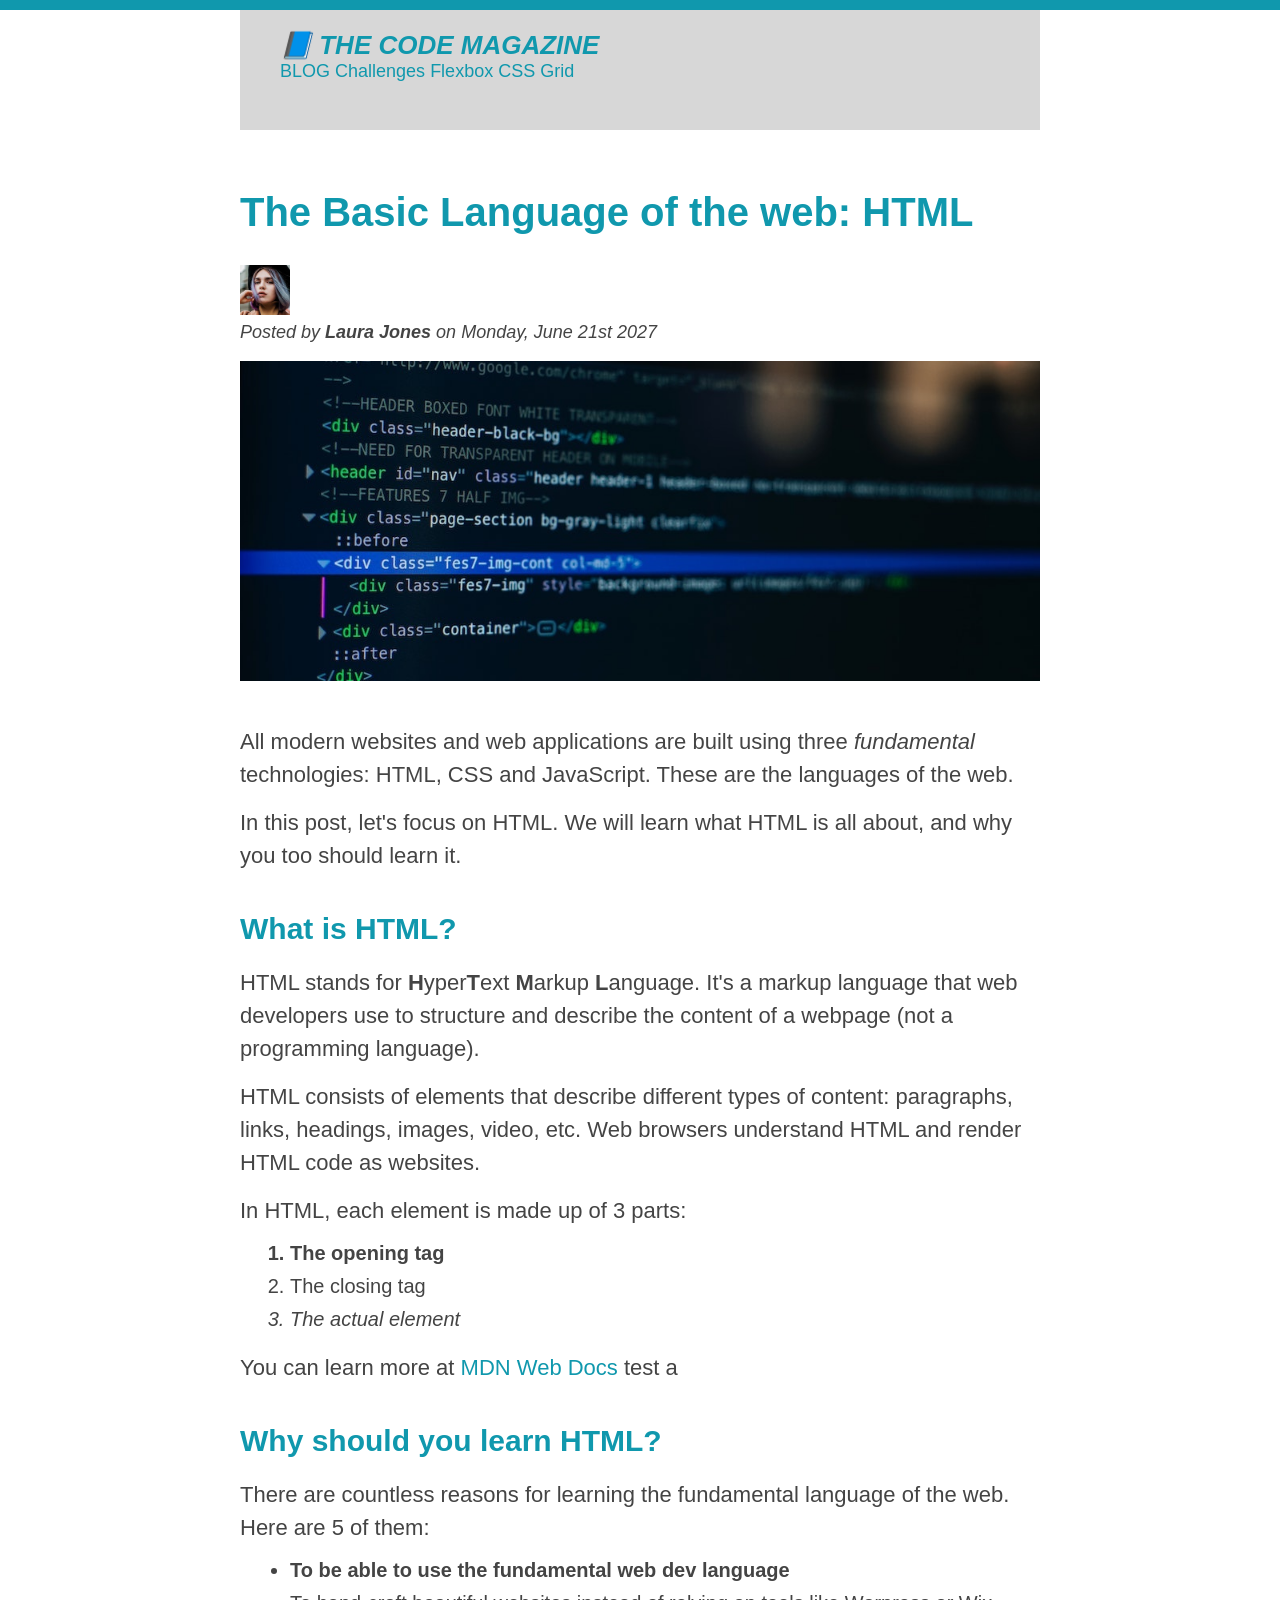
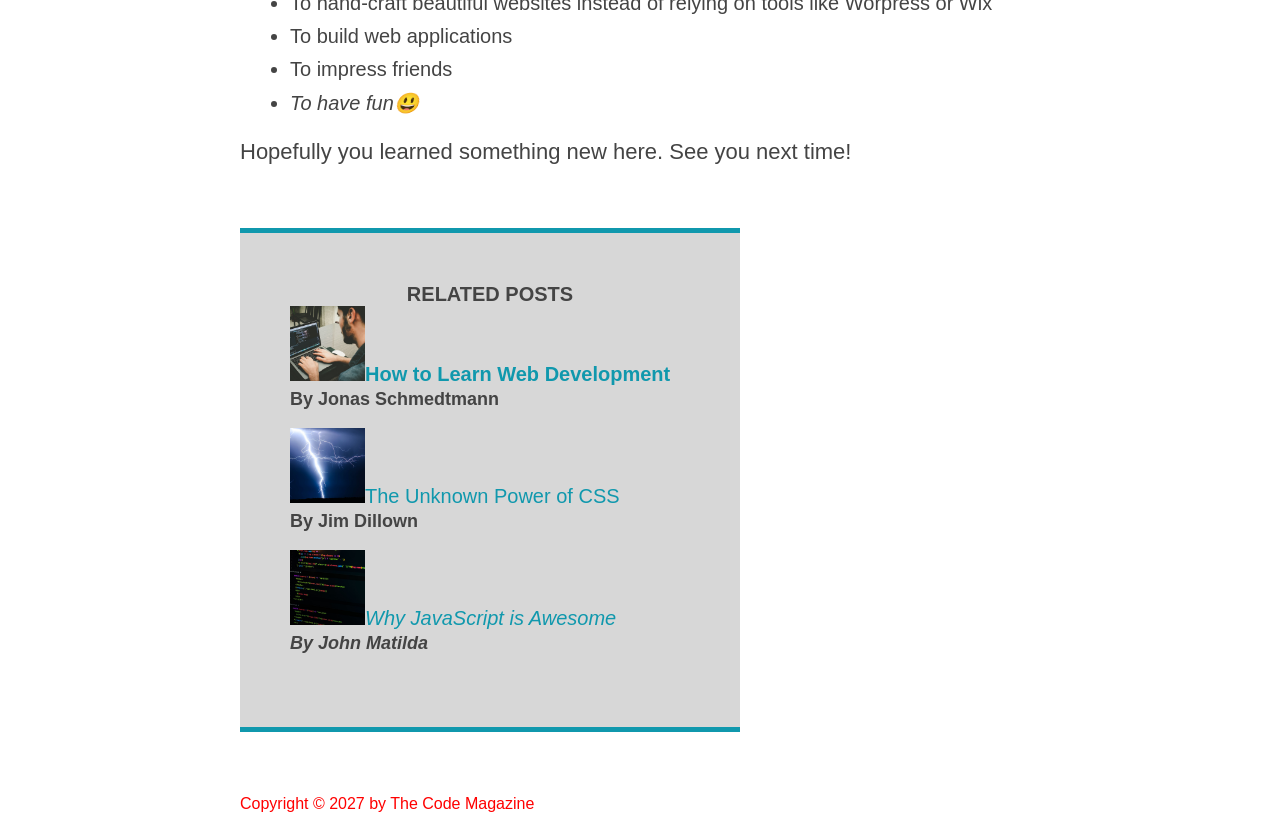
==== Udemy/02-HTML-Fundamentals/index.html @ ce6bc518 "add container class with width and margin for improved layout" ====
<!doctype html>
<html lang="en">
  <head>
    <meta charset="UTF-8" />
    <meta name="viewport" content="width=device-width, initial-scale=1.0" />
    <link href="style.css" rel="stylesheet" />
    <title>The Basic Language of the web: HTML</title>
  </head>
  <body>
    <div class="container">
      <header class="main-header">
        <h1>📘 The Code Magazine</h1>

        <nav>
          <a href="blog.html">BLOG</a>
          <a href="#">Challenges</a>
          <a href="#">Flexbox</a>
          <a href="#">CSS Grid</a>
        </nav>
      </header>

      <article>
        <header class="post-header">
          <h2>The Basic Language of the web: HTML</h2>
          <img
            src="img/laura-jones.jpg"
            alt="Headshot of Laura Jones"
            width="50"
            height="50"
          />
          <p id="author">
            Posted by <strong>Laura Jones</strong> on Monday, June 21st 2027
          </p>
          <img
            src="img/post-img.jpg"
            alt="HTML code on screen"
            width="500"
            height="200"
            class="post-img"
          />
        </header>
        <p>
          All modern websites and web applications are built using three
          <em>fundamental</em>
          technologies: HTML, CSS and JavaScript. These are the languages of the
          web.
        </p>
        <p>
          In this post, let's focus on HTML. We will learn what HTML is all
          about, and why you too should learn it.
        </p>
        <h3>What is HTML?</h3>
        <p>
          HTML stands for <strong>H</strong>yper<strong>T</strong>ext
          <strong>M</strong>arkup <strong>L</strong>anguage. It's a markup
          language that web developers use to structure and describe the content
          of a webpage (not a programming language).
        </p>
        <p>
          HTML consists of elements that describe different types of content:
          paragraphs, links, headings, images, video, etc. Web browsers
          understand HTML and render HTML code as websites.
        </p>
        <p>In HTML, each element is made up of 3 parts:</p>
        <ol>
          <li class="first-li">The opening tag</li>
          <li>The closing tag</li>
          <li>The actual element</li>
        </ol>
        <p>
          You can learn more at
          <a href="https://developer.mozilla.org/en-US/" target="_blank"
            >MDN Web Docs</a
          >
          <a>test a</a>
        </p>
        <h3>Why should you learn HTML?</h3>
        <p>
          There are countless reasons for learning the fundamental language of
          the web. Here are 5 of them:
        </p>
        <ul>
          <li class="first-li">
            To be able to use the fundamental web dev language
          </li>
          <li>
            To hand-craft beautiful websites instead of relying on tools like
            Worpress or Wix
          </li>
          <li>To build web applications</li>
          <li>To impress friends</li>
          <li>To have fun😃</li>
        </ul>
        <p>Hopefully you learned something new here. See you next time!</p>
      </article>
      <aside>
        <h4>Related posts</h4>
        <ul class="related">
          <li>
            <img
              src="img/related-1.jpg"
              alt="a person infront of a computer screen"
              height="75"
              width="75"
            /><a href="#">How to Learn Web Development</a>
            <p class="related-author">By Jonas Schmedtmann</p>
          </li>
          <li>
            <img
              src="img/related-2.jpg"
              alt="a picture showing a lightning"
              height="75"
              width="75"
            /><a href="#">The Unknown Power of CSS</a>
            <p class="related-author">By Jim Dillown</p>
          </li>
          <li>
            <img
              src="img/related-3.jpg"
              alt="A code on the screen"
              height="75"
              width="75"
            /><a href="#">Why JavaScript is Awesome</a>
            <p class="related-author">By John Matilda</p>
          </li>
        </ul>
      </aside>
      <footer>
        <p id="copyright">Copyright &copy; 2027 by The Code Magazine</p>
      </footer>
    </div>
  </body>
</html>
---- Udemy/02-HTML-Fundamentals/style.css ----
* {
  margin: 0;
  padding: 0;
}

body {
  font-family: sans-serif;
  color: #444;
  border-top: 10px solid #1098ad;
}

.container {
  width: 800px;
  margin: 0 auto;
}

.main-header {
  background-color: #05040528;
  padding: 20px 40px;
  margin-bottom: 60px;
  height: 80px;
}

nav {
  font-size: 18px;
}

article {
  margin-bottom: 60px;
}
.post-header {
  margin-bottom: 40px;
}
aside {
  background-color: #05040528;
  border-top: 5px solid #1098ad;
  border-bottom: 5px solid #1098ad;
  padding: 50px 0px;
  margin-bottom: 60px;
  width: 500px;
}

h1,
h2,
h3 {
  color: #1098ad;
}
h1 {
  font-size: 26px;
  text-transform: uppercase;
  font-style: italic;
}
h2 {
  font-size: 40px;
  margin-bottom: 30px;
}
h3 {
  font-size: 30px;
  margin-bottom: 20px;
  margin-top: 40px;
}
h4 {
  font-size: 20px;
  text-transform: uppercase;
  text-align: center;
}
p {
  font-size: 22px;
  line-height: 1.5;
  margin-bottom: 15px;
}
ul,
ol {
  margin-left: 50px;
  margin-bottom: 20px;
}
li {
  font-size: 20px;
  margin-bottom: 10px;
}
li:last-child {
  margin-bottom: 0;
}
/* footer p {
  font-size: 16px;
} */
article header p {
  font-size: italic;
}
#author {
  font-style: italic;
  font-size: 18px;
}
#copyright {
  font-size: 16px;
}
.related-author {
  font-size: 18px;
  font-weight: bold;
}
/* ul {
  list-style: none;
} */
.related {
  list-style: none;
}

/* we follow this order LVHA to style links */
/* .first-li {
  font-weight: bold;
} */
/* psedo-class to select all the first list items */
li:first-child {
  font-weight: bold;
}
/* psedo-class to select all the last list items */
li:last-child {
  font-style: italic;
}
/* psedo-class to targeted list item */
/* li:nth-child(odd) { } */
/* li:nth-child(even) { } . this technique is useful fo styling tables*/
li:nth-child(2) {
  /* color: #1098ad; */
}
/* misconception: this wont work as expected  */
/* styling links with an href attribute*/
a:link {
  color: #1098ad;
  text-decoration: none;
}
/* styling link contens
a {
  color: red;
}
  */
a:visited {
  color: #1098ad;
}
a:hover {
  color: orangered;
  font-weight: bold;
  text-decoration: underline dotted orangered;
}
a:active {
  background-color: #0e272b;
  font-style: italic;
}
.post-img {
  width: 100%;
  height: auto;
}
#copyright {
  color: red;
}
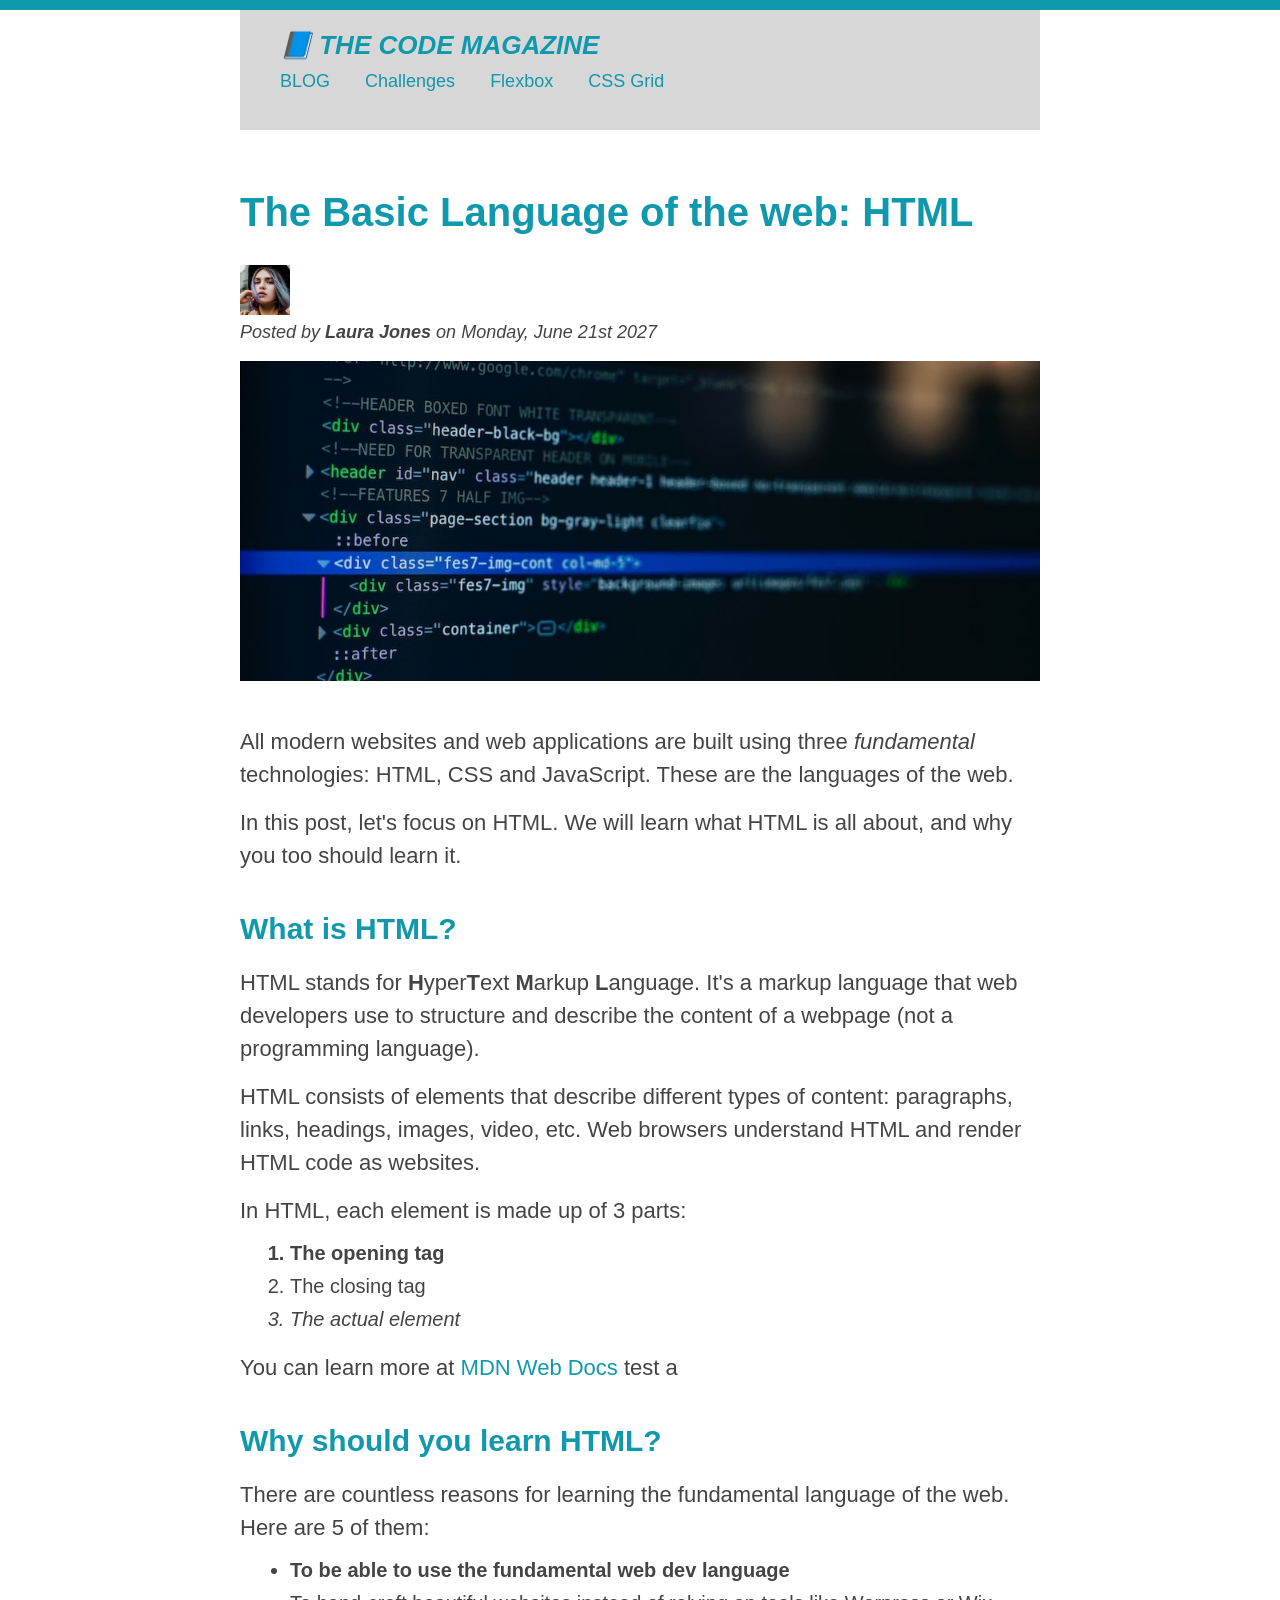
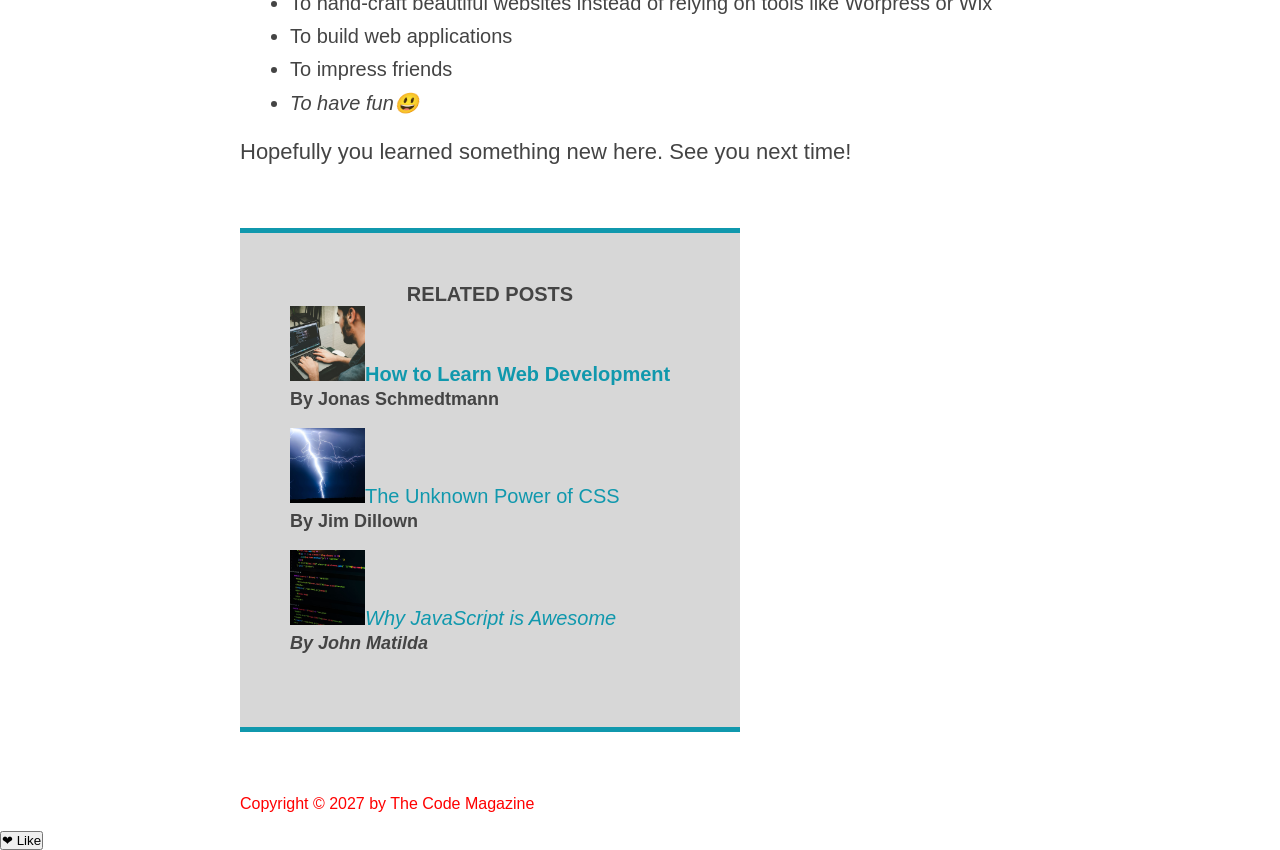
==== commit 0440bcc2: "add Like button to footer and enhance nav link styles for improved layout" ====
--- a/Udemy/02-HTML-Fundamentals/index.html
+++ b/Udemy/02-HTML-Fundamentals/index.html
@@ -129,5 +129,6 @@
         <p id="copyright">Copyright &copy; 2027 by The Code Magazine</p>
       </footer>
     </div>
+    <button>❤ Like</button>
   </body>
 </html>
--- a/Udemy/02-HTML-Fundamentals/style.css
+++ b/Udemy/02-HTML-Fundamentals/style.css
@@ -2,7 +2,7 @@
   margin: 0;
   padding: 0;
 }
-
+/* PAGE SECTIONS */
 body {
   font-family: sans-serif;
   color: #444;
@@ -39,7 +39,7 @@
   margin-bottom: 60px;
   width: 500px;
 }
-
+/* SMALLER ELEMENTS */
 h1,
 h2,
 h3 {
@@ -77,6 +77,7 @@
 li {
   font-size: 20px;
   margin-bottom: 10px;
+  /* display: inline; */
 }
 li:last-child {
   margin-bottom: 0;
@@ -150,6 +151,20 @@
   width: 100%;
   height: auto;
 }
+
+nav a:link {
+  /* background-color: orangered; 
+  margin: 20px;
+  padding: 20px;
+  display: block;*/
+  margin-right: 30px;
+  margin-top: 10px;
+  display: inline-block;
+}
+
+nav a:link:last-child {
+  margin-right: 0;
+}
 #copyright {
   color: red;
 }
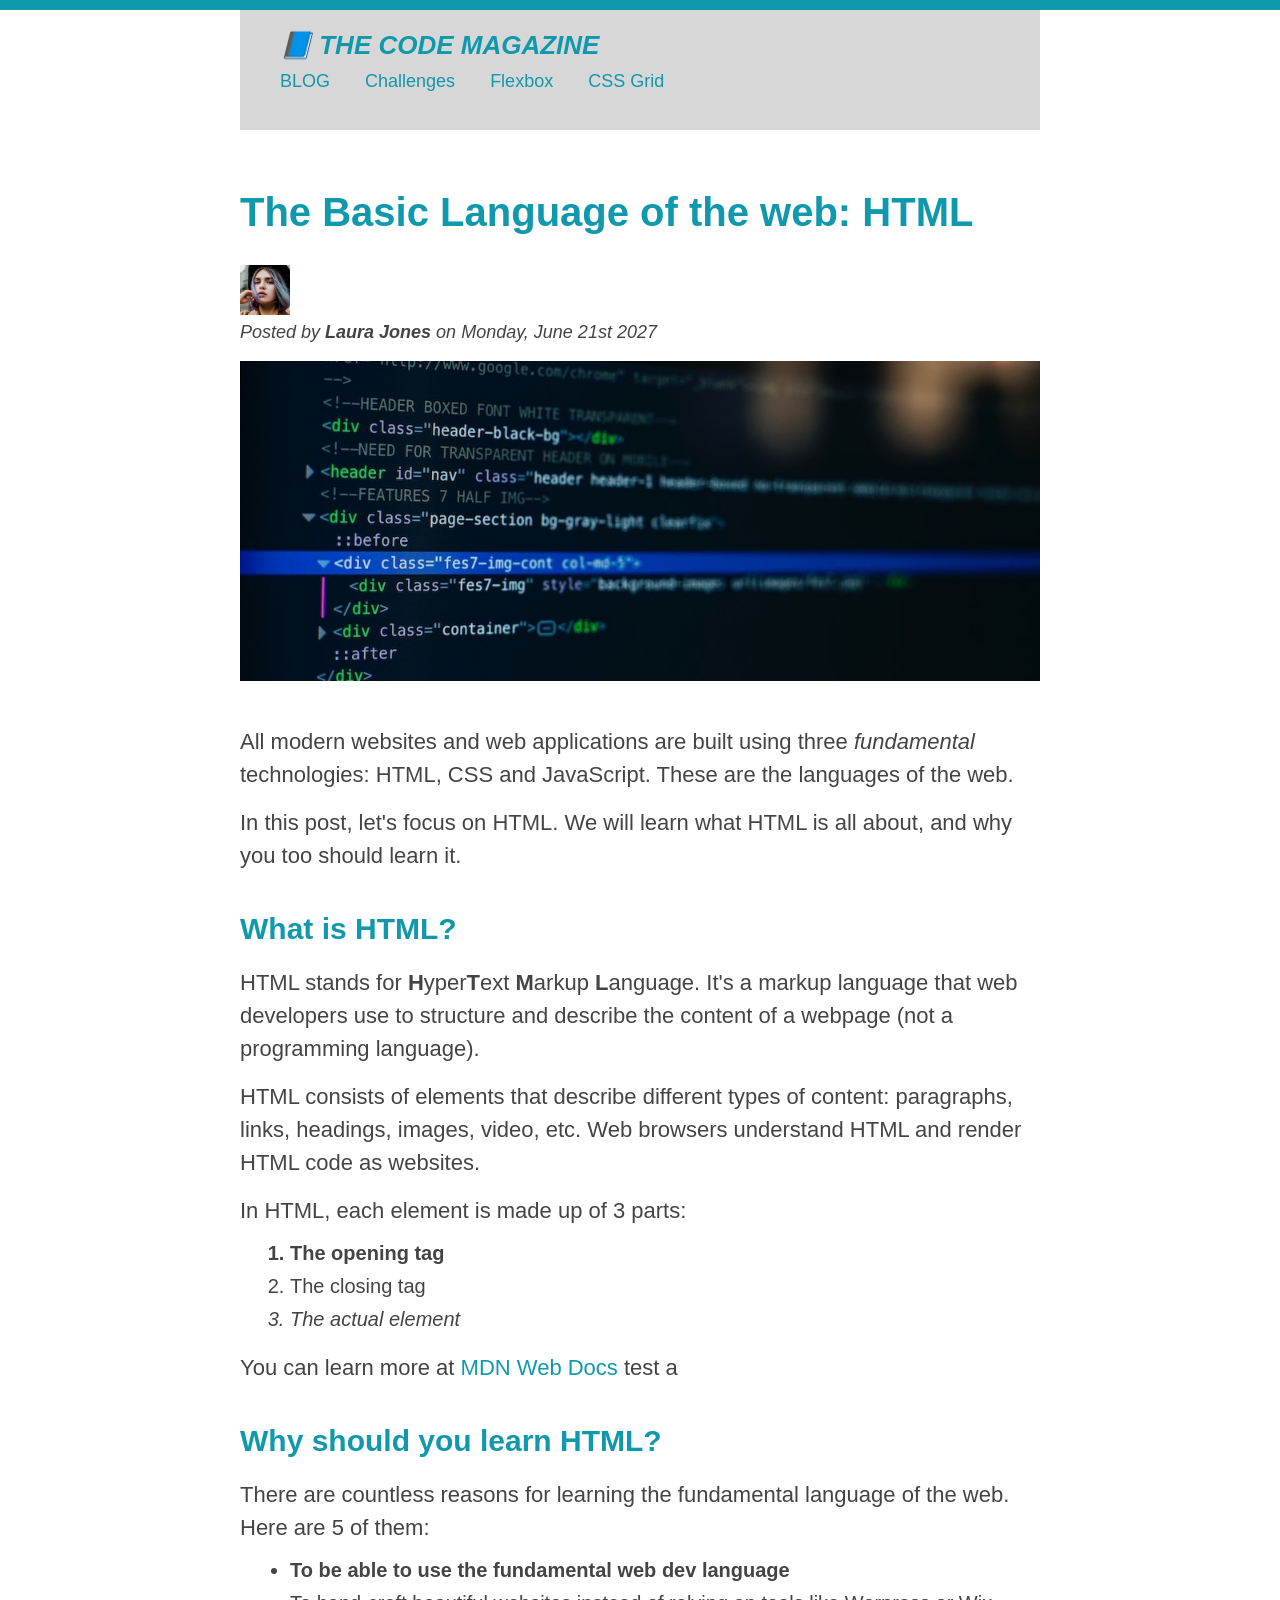
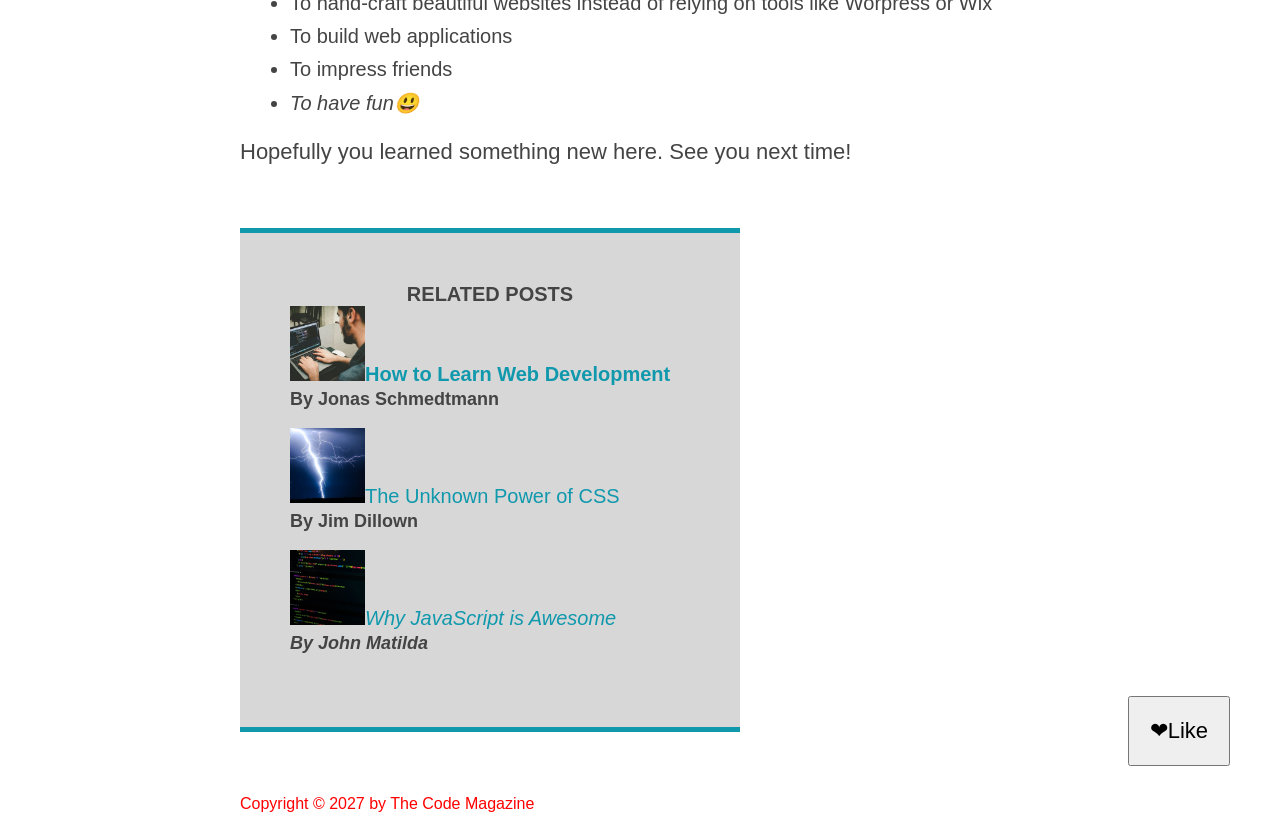
==== commit e884ff26: "enhance button styles and position for improved visibility and usability" ====
--- a/Udemy/02-HTML-Fundamentals/index.html
+++ b/Udemy/02-HTML-Fundamentals/index.html
@@ -129,6 +129,6 @@
         <p id="copyright">Copyright &copy; 2027 by The Code Magazine</p>
       </footer>
     </div>
-    <button>❤ Like</button>
+    <button>❤Like</button>
   </body>
 </html>
--- a/Udemy/02-HTML-Fundamentals/style.css
+++ b/Udemy/02-HTML-Fundamentals/style.css
@@ -7,6 +7,7 @@
   font-family: sans-serif;
   color: #444;
   border-top: 10px solid #1098ad;
+  position: relative;
 }
 
 .container {
@@ -165,6 +166,16 @@
 nav a:link:last-child {
   margin-right: 0;
 }
+
+button {
+  font-size: 22px;
+  padding: 20px;
+  cursor: pointer;
+
+  position: absolute;
+  bottom: 50px;
+  right: 50px;
+}
 #copyright {
   color: red;
 }
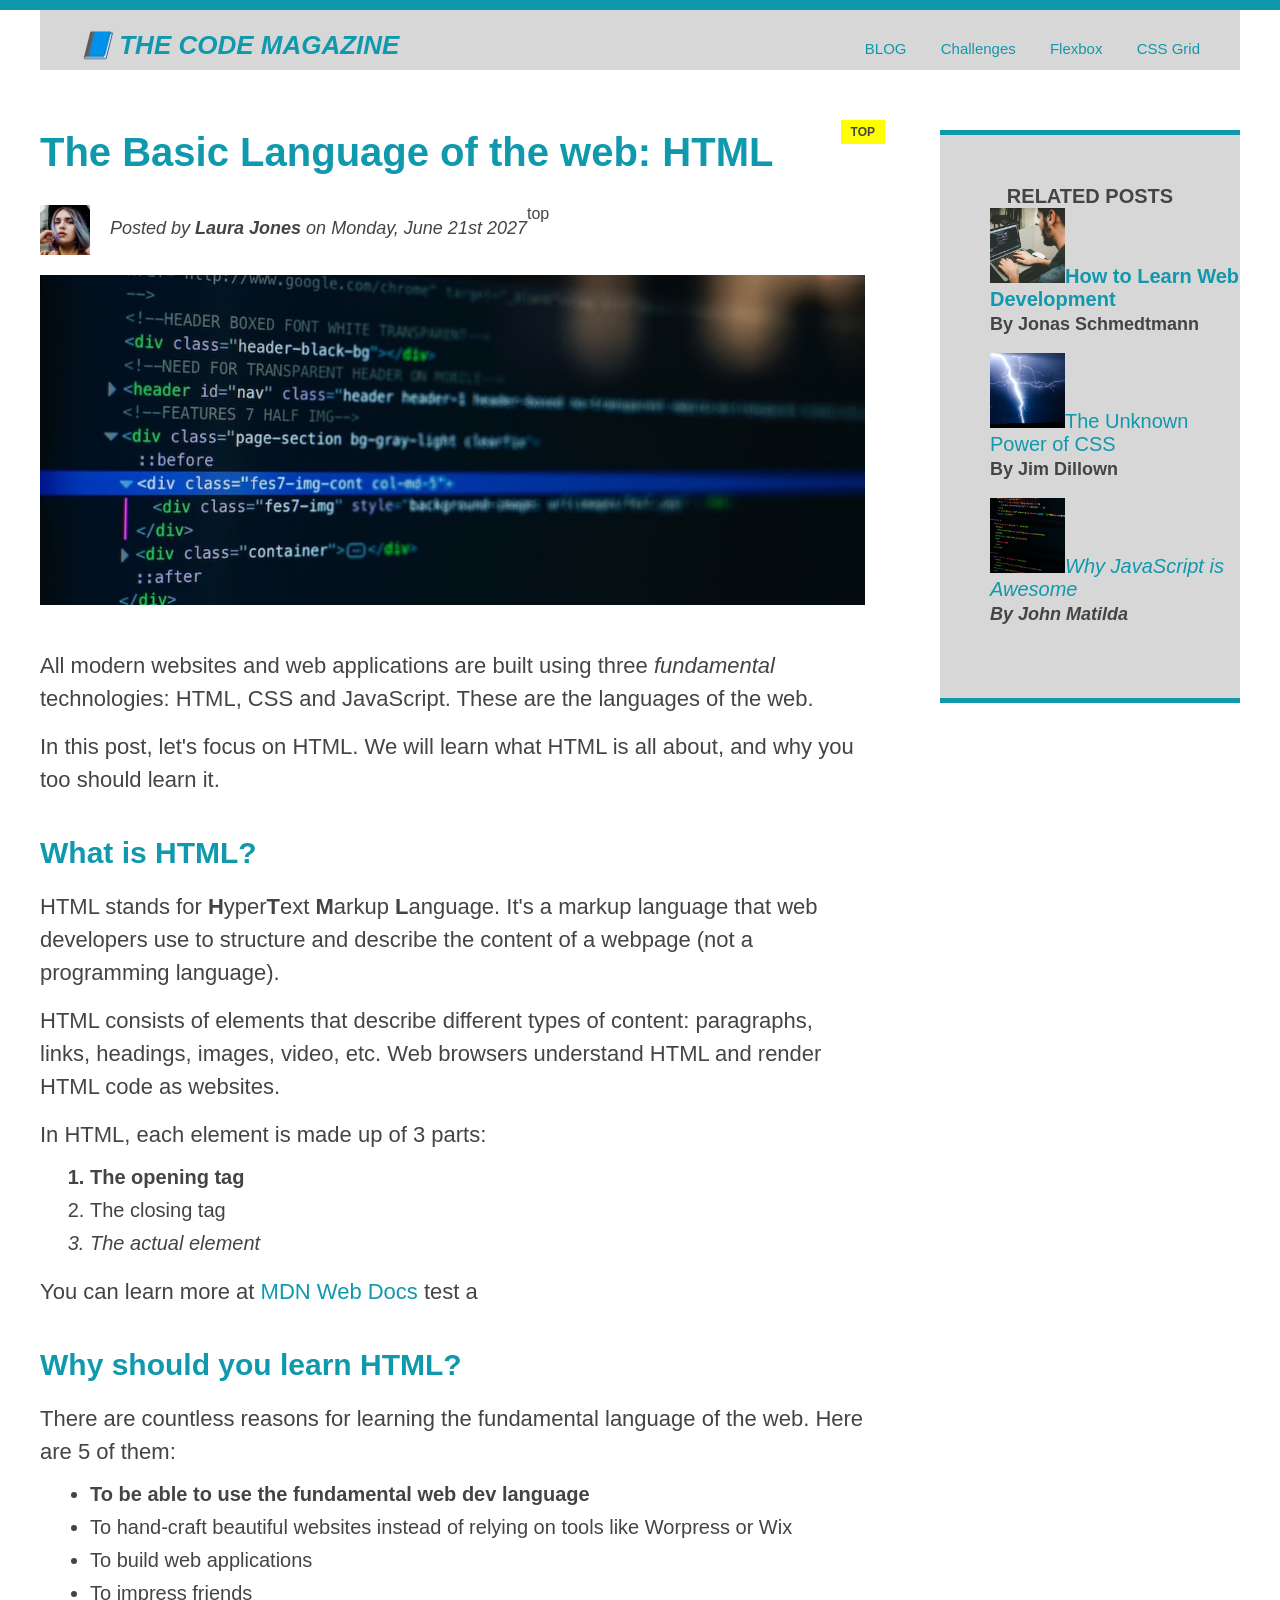
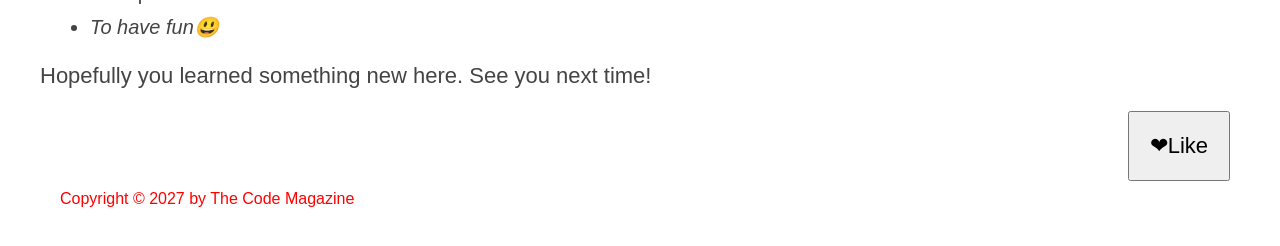
==== commit 183b1c52: "enhance layout by adjusting header styles, article positioning, and author details" ====
--- a/Udemy/02-HTML-Fundamentals/index.html
+++ b/Udemy/02-HTML-Fundamentals/index.html
@@ -8,7 +8,7 @@
   </head>
   <body>
     <div class="container">
-      <header class="main-header">
+      <header class="main-header clearfix">
         <h1>📘 The Code Magazine</h1>
 
         <nav>
@@ -22,13 +22,15 @@
       <article>
         <header class="post-header">
           <h2>The Basic Language of the web: HTML</h2>
+          <label class="top-sticker">top</label>
           <img
             src="img/laura-jones.jpg"
             alt="Headshot of Laura Jones"
             width="50"
             height="50"
+            class="author-img"
           />
-          <p id="author">
+          <p id="author" class="author">
             Posted by <strong>Laura Jones</strong> on Monday, June 21st 2027
           </p>
           <img
--- a/Udemy/02-HTML-Fundamentals/style.css
+++ b/Udemy/02-HTML-Fundamentals/style.css
@@ -11,7 +11,7 @@
 }
 
 .container {
-  width: 800px;
+  width: 1200px;
   margin: 0 auto;
 }
 
@@ -19,18 +19,36 @@
   background-color: #05040528;
   padding: 20px 40px;
   margin-bottom: 60px;
-  height: 80px;
+  height: 20px;
 }
 
 nav {
-  font-size: 18px;
+  font-size: 15px;
+  float: right;
 }
 
 article {
   margin-bottom: 60px;
+  position: relative;
 }
 .post-header {
   margin-bottom: 40px;
+  position: relative;
+}
+
+article::before {
+  content: "TOP";
+
+  position: absolute;
+
+  top: -10px;
+  right: -20px;
+
+  background: yellow;
+  padding: 5px 10px;
+
+  font-size: 12px;
+  font-weight: bold;
 }
 aside {
   background-color: #05040528;
@@ -178,4 +196,45 @@
 }
 #copyright {
   color: red;
-}
+  padding: 20px;
+}
+
+/* FLOATS */
+.author-img {
+  float: left;
+  margin-bottom: 20px;
+}
+.author {
+  float: left;
+  margin-left: 20px;
+  margin-top: 10px;
+}
+h1 {
+  float: left;
+}
+.nav {
+  float: right;
+}
+.clear {
+  clear: both;
+}
+.clearfix::after {
+  content: "";
+  display: block;
+  clear: both;
+}
+
+/* flex box demo */
+article {
+  width: 825px;
+  float: left;
+}
+
+aside {
+  width: 300px;
+  float: right;
+}
+
+footer {
+  clear: both;
+}
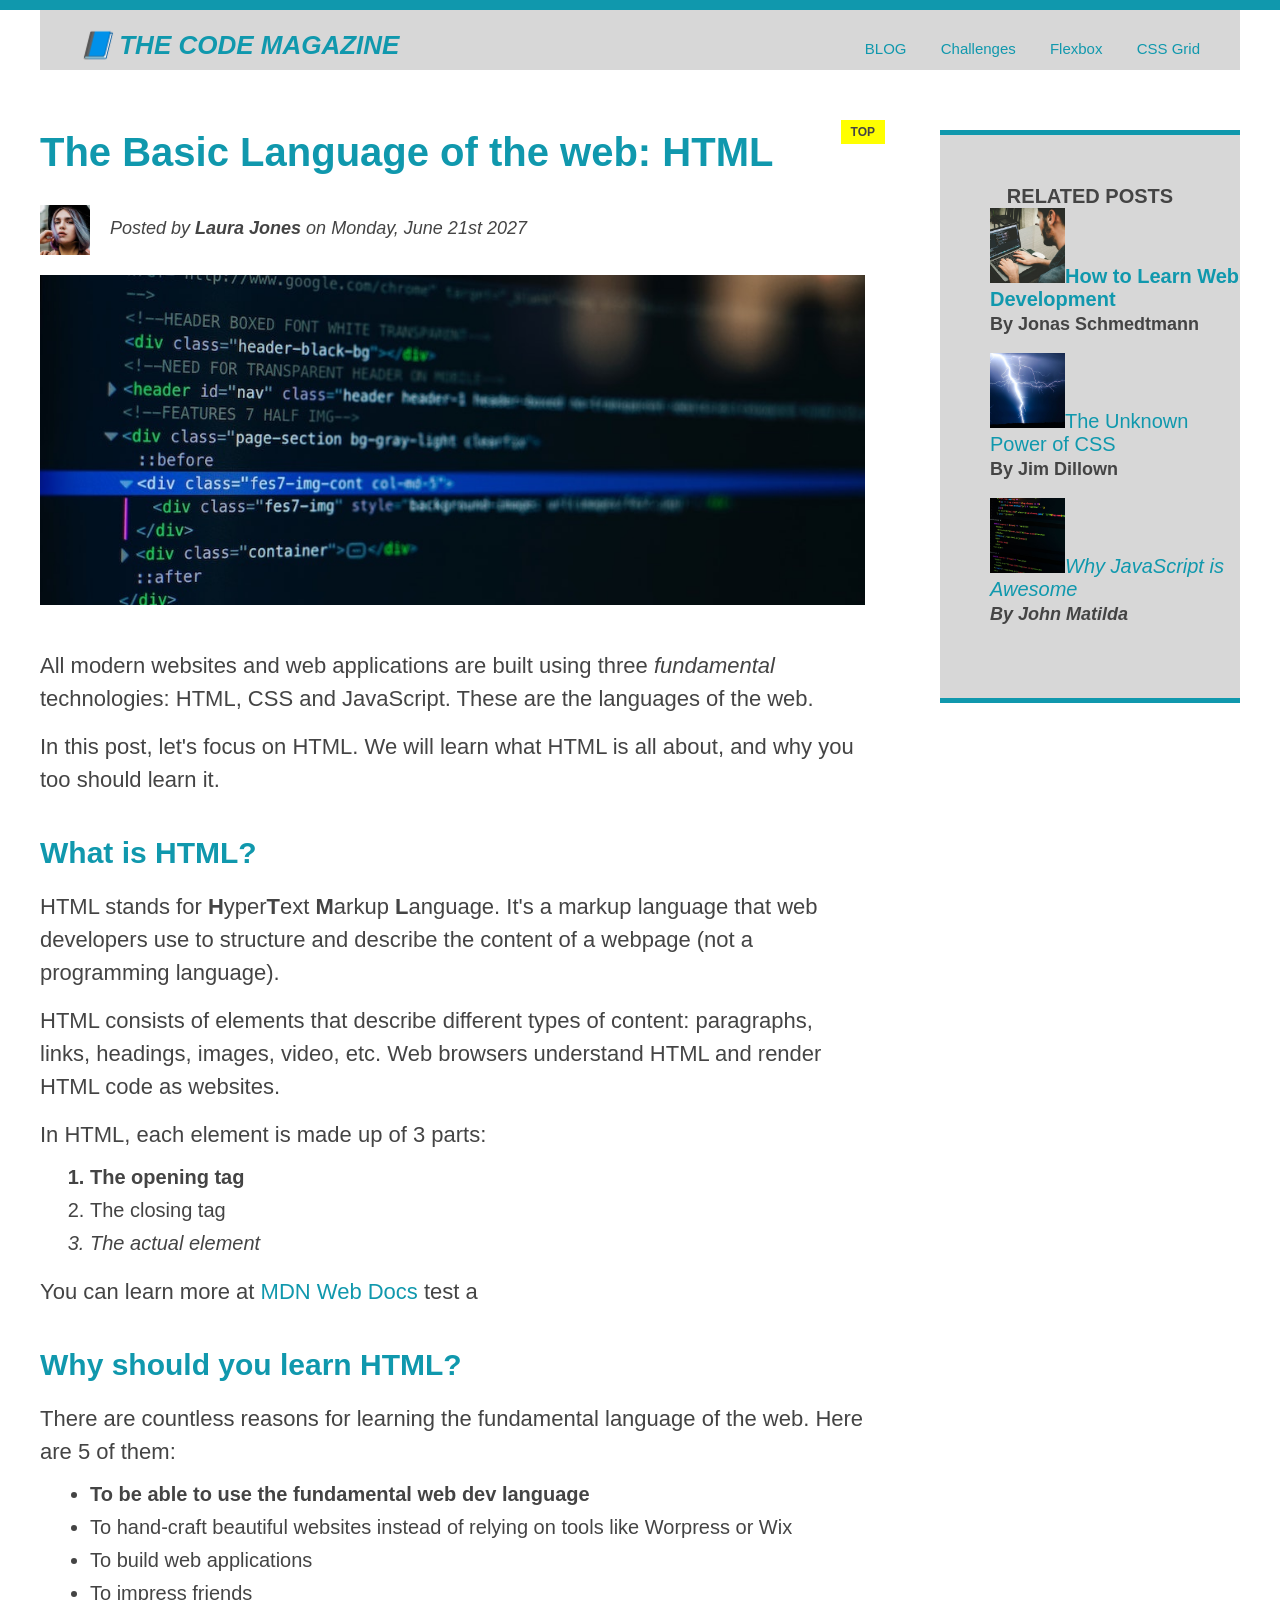
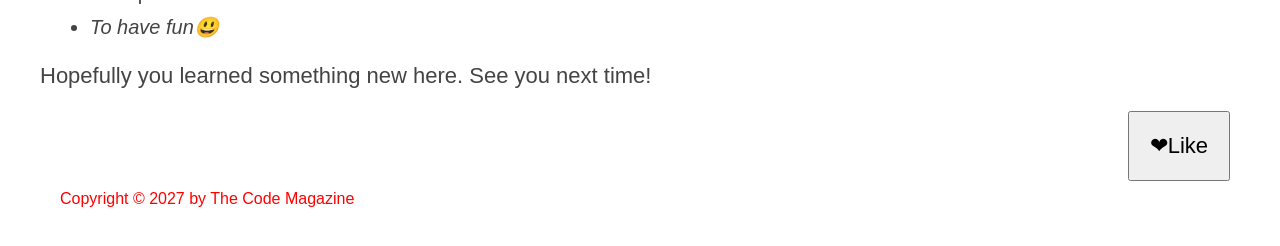
==== commit 6172af39: "remove top sticker label from article header" ====
--- a/Udemy/02-HTML-Fundamentals/index.html
+++ b/Udemy/02-HTML-Fundamentals/index.html
@@ -22,7 +22,6 @@
       <article>
         <header class="post-header">
           <h2>The Basic Language of the web: HTML</h2>
-          <label class="top-sticker">top</label>
           <img
             src="img/laura-jones.jpg"
             alt="Headshot of Laura Jones"
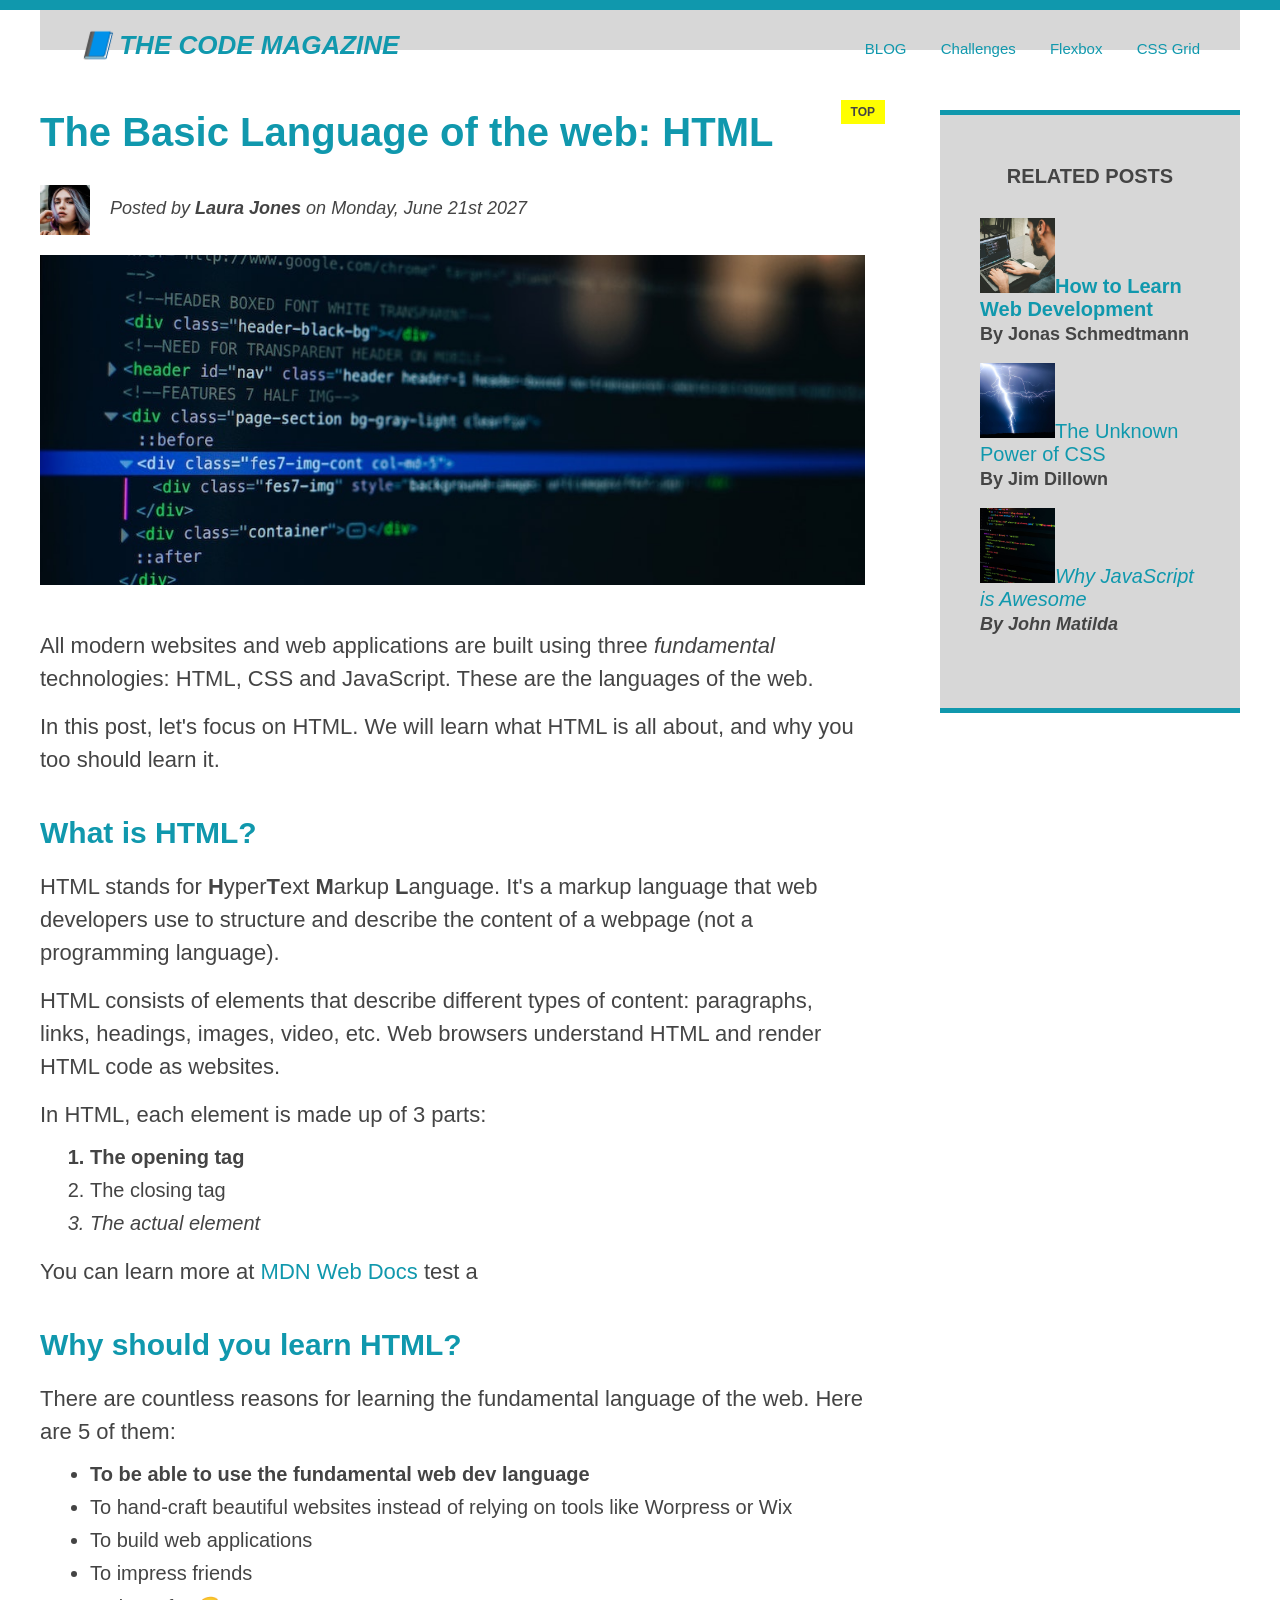
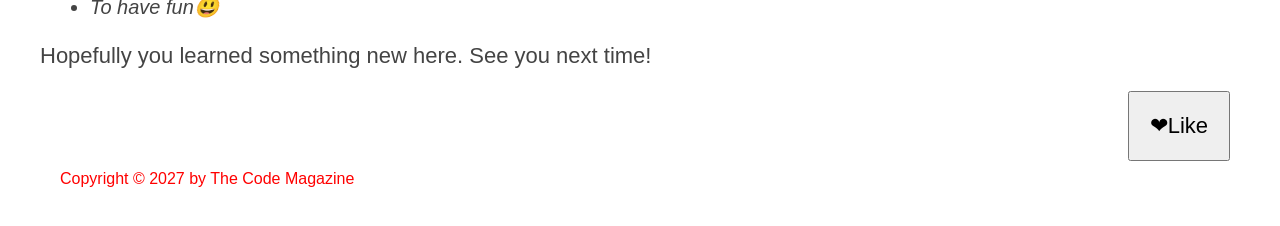
==== commit 9d39032b: "add navigation links for Flexbox and CSS Grid pages" ====
--- a/Udemy/02-HTML-Fundamentals/index.html
+++ b/Udemy/02-HTML-Fundamentals/index.html
@@ -14,8 +14,8 @@
         <nav>
           <a href="blog.html">BLOG</a>
           <a href="#">Challenges</a>
-          <a href="#">Flexbox</a>
-          <a href="#">CSS Grid</a>
+          <a href="flexbox.html">Flexbox</a>
+          <a href="css-grid.html">CSS Grid</a>
         </nav>
       </header>
 
--- a/Udemy/02-HTML-Fundamentals/style.css
+++ b/Udemy/02-HTML-Fundamentals/style.css
@@ -1,6 +1,7 @@
 * {
   margin: 0;
   padding: 0;
+  box-sizing: border-box;
 }
 /* PAGE SECTIONS */
 body {
@@ -54,9 +55,7 @@
   background-color: #05040528;
   border-top: 5px solid #1098ad;
   border-bottom: 5px solid #1098ad;
-  padding: 50px 0px;
-  margin-bottom: 60px;
-  width: 500px;
+  padding: 50px 40px;
 }
 /* SMALLER ELEMENTS */
 h1,
@@ -82,6 +81,7 @@
   font-size: 20px;
   text-transform: uppercase;
   text-align: center;
+  margin-bottom: 30px;
 }
 p {
   font-size: 22px;
@@ -123,6 +123,7 @@
 } */
 .related {
   list-style: none;
+  margin-left: 0px;
 }
 
 /* we follow this order LVHA to style links */
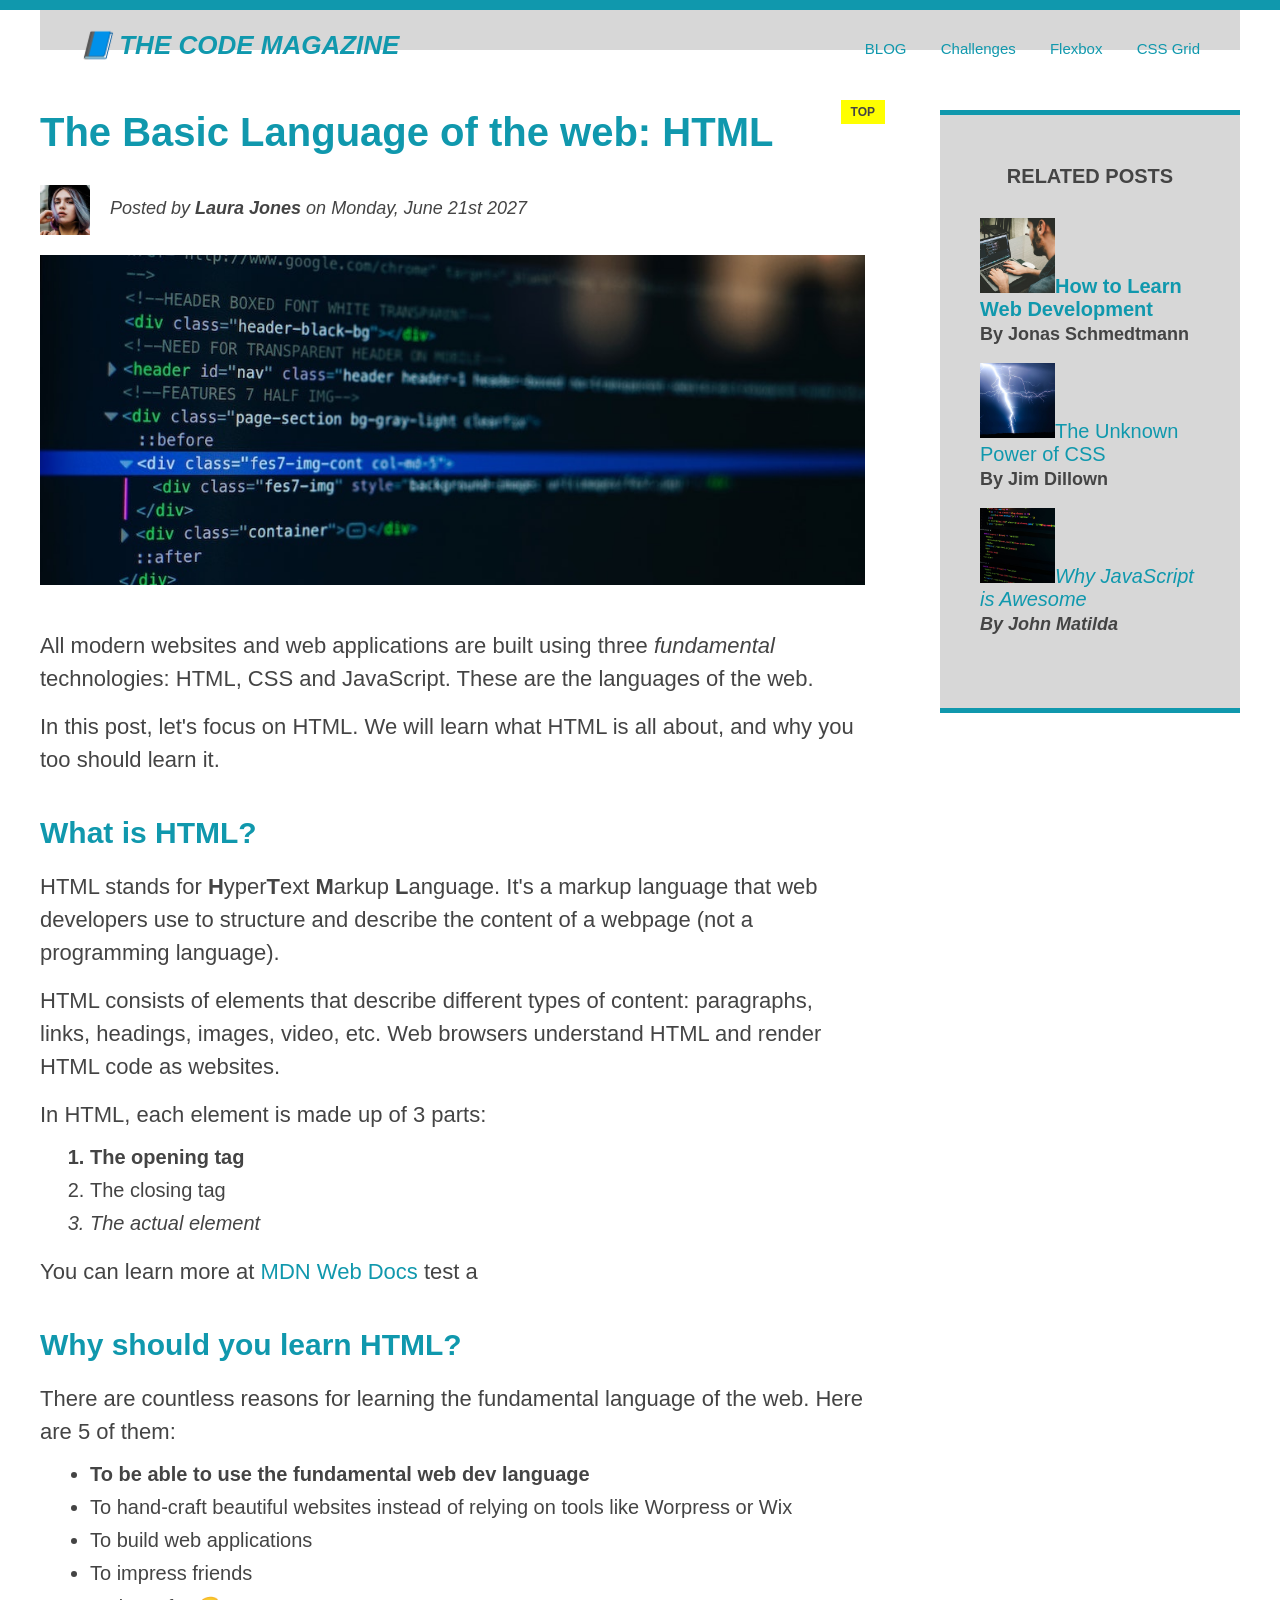
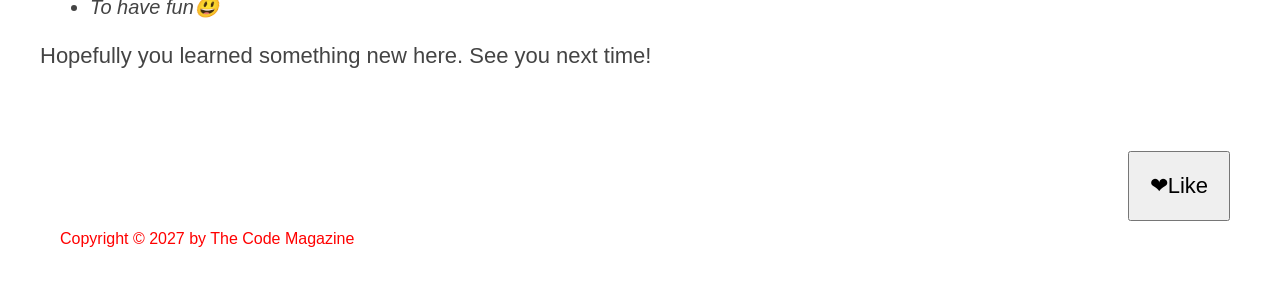
==== commit 79c5d480: "refactor layout structure by implementing flexbox for articles and asides" ====
--- a/Udemy/02-HTML-Fundamentals/index.html
+++ b/Udemy/02-HTML-Fundamentals/index.html
@@ -19,113 +19,115 @@
         </nav>
       </header>
 
-      <article>
-        <header class="post-header">
-          <h2>The Basic Language of the web: HTML</h2>
-          <img
-            src="img/laura-jones.jpg"
-            alt="Headshot of Laura Jones"
-            width="50"
-            height="50"
-            class="author-img"
-          />
-          <p id="author" class="author">
-            Posted by <strong>Laura Jones</strong> on Monday, June 21st 2027
+      <div class="row">
+        <article>
+          <header class="post-header">
+            <h2>The Basic Language of the web: HTML</h2>
+            <img
+              src="img/laura-jones.jpg"
+              alt="Headshot of Laura Jones"
+              width="50"
+              height="50"
+              class="author-img"
+            />
+            <p id="author" class="author">
+              Posted by <strong>Laura Jones</strong> on Monday, June 21st 2027
+            </p>
+            <img
+              src="img/post-img.jpg"
+              alt="HTML code on screen"
+              width="500"
+              height="200"
+              class="post-img"
+            />
+          </header>
+          <p>
+            All modern websites and web applications are built using three
+            <em>fundamental</em>
+            technologies: HTML, CSS and JavaScript. These are the languages of
+            the web.
           </p>
-          <img
-            src="img/post-img.jpg"
-            alt="HTML code on screen"
-            width="500"
-            height="200"
-            class="post-img"
-          />
-        </header>
-        <p>
-          All modern websites and web applications are built using three
-          <em>fundamental</em>
-          technologies: HTML, CSS and JavaScript. These are the languages of the
-          web.
-        </p>
-        <p>
-          In this post, let's focus on HTML. We will learn what HTML is all
-          about, and why you too should learn it.
-        </p>
-        <h3>What is HTML?</h3>
-        <p>
-          HTML stands for <strong>H</strong>yper<strong>T</strong>ext
-          <strong>M</strong>arkup <strong>L</strong>anguage. It's a markup
-          language that web developers use to structure and describe the content
-          of a webpage (not a programming language).
-        </p>
-        <p>
-          HTML consists of elements that describe different types of content:
-          paragraphs, links, headings, images, video, etc. Web browsers
-          understand HTML and render HTML code as websites.
-        </p>
-        <p>In HTML, each element is made up of 3 parts:</p>
-        <ol>
-          <li class="first-li">The opening tag</li>
-          <li>The closing tag</li>
-          <li>The actual element</li>
-        </ol>
-        <p>
-          You can learn more at
-          <a href="https://developer.mozilla.org/en-US/" target="_blank"
-            >MDN Web Docs</a
-          >
-          <a>test a</a>
-        </p>
-        <h3>Why should you learn HTML?</h3>
-        <p>
-          There are countless reasons for learning the fundamental language of
-          the web. Here are 5 of them:
-        </p>
-        <ul>
-          <li class="first-li">
-            To be able to use the fundamental web dev language
-          </li>
-          <li>
-            To hand-craft beautiful websites instead of relying on tools like
-            Worpress or Wix
-          </li>
-          <li>To build web applications</li>
-          <li>To impress friends</li>
-          <li>To have fun😃</li>
-        </ul>
-        <p>Hopefully you learned something new here. See you next time!</p>
-      </article>
-      <aside>
-        <h4>Related posts</h4>
-        <ul class="related">
-          <li>
-            <img
-              src="img/related-1.jpg"
-              alt="a person infront of a computer screen"
-              height="75"
-              width="75"
-            /><a href="#">How to Learn Web Development</a>
-            <p class="related-author">By Jonas Schmedtmann</p>
-          </li>
-          <li>
-            <img
-              src="img/related-2.jpg"
-              alt="a picture showing a lightning"
-              height="75"
-              width="75"
-            /><a href="#">The Unknown Power of CSS</a>
-            <p class="related-author">By Jim Dillown</p>
-          </li>
-          <li>
-            <img
-              src="img/related-3.jpg"
-              alt="A code on the screen"
-              height="75"
-              width="75"
-            /><a href="#">Why JavaScript is Awesome</a>
-            <p class="related-author">By John Matilda</p>
-          </li>
-        </ul>
-      </aside>
+          <p>
+            In this post, let's focus on HTML. We will learn what HTML is all
+            about, and why you too should learn it.
+          </p>
+          <h3>What is HTML?</h3>
+          <p>
+            HTML stands for <strong>H</strong>yper<strong>T</strong>ext
+            <strong>M</strong>arkup <strong>L</strong>anguage. It's a markup
+            language that web developers use to structure and describe the
+            content of a webpage (not a programming language).
+          </p>
+          <p>
+            HTML consists of elements that describe different types of content:
+            paragraphs, links, headings, images, video, etc. Web browsers
+            understand HTML and render HTML code as websites.
+          </p>
+          <p>In HTML, each element is made up of 3 parts:</p>
+          <ol>
+            <li class="first-li">The opening tag</li>
+            <li>The closing tag</li>
+            <li>The actual element</li>
+          </ol>
+          <p>
+            You can learn more at
+            <a href="https://developer.mozilla.org/en-US/" target="_blank"
+              >MDN Web Docs</a
+            >
+            <a>test a</a>
+          </p>
+          <h3>Why should you learn HTML?</h3>
+          <p>
+            There are countless reasons for learning the fundamental language of
+            the web. Here are 5 of them:
+          </p>
+          <ul>
+            <li class="first-li">
+              To be able to use the fundamental web dev language
+            </li>
+            <li>
+              To hand-craft beautiful websites instead of relying on tools like
+              Worpress or Wix
+            </li>
+            <li>To build web applications</li>
+            <li>To impress friends</li>
+            <li>To have fun😃</li>
+          </ul>
+          <p>Hopefully you learned something new here. See you next time!</p>
+        </article>
+        <aside>
+          <h4>Related posts</h4>
+          <ul class="related">
+            <li>
+              <img
+                src="img/related-1.jpg"
+                alt="a person infront of a computer screen"
+                height="75"
+                width="75"
+              /><a href="#">How to Learn Web Development</a>
+              <p class="related-author">By Jonas Schmedtmann</p>
+            </li>
+            <li>
+              <img
+                src="img/related-2.jpg"
+                alt="a picture showing a lightning"
+                height="75"
+                width="75"
+              /><a href="#">The Unknown Power of CSS</a>
+              <p class="related-author">By Jim Dillown</p>
+            </li>
+            <li>
+              <img
+                src="img/related-3.jpg"
+                alt="A code on the screen"
+                height="75"
+                width="75"
+              /><a href="#">Why JavaScript is Awesome</a>
+              <p class="related-author">By John Matilda</p>
+            </li>
+          </ul>
+        </aside>
+      </div>
       <footer>
         <p id="copyright">Copyright &copy; 2027 by The Code Magazine</p>
       </footer>
--- a/Udemy/02-HTML-Fundamentals/style.css
+++ b/Udemy/02-HTML-Fundamentals/style.css
@@ -239,3 +239,18 @@
 footer {
   clear: both;
 }
+
+.row {
+  display: flex;
+  align-items: flex-start;
+  gap: 75px;
+  margin-bottom: 60px;
+}
+
+.article {
+  flex: 0 0 825px;
+  margin-bottom: 0;
+}
+.aside {
+  flex-basis: 0 0 300px;
+}
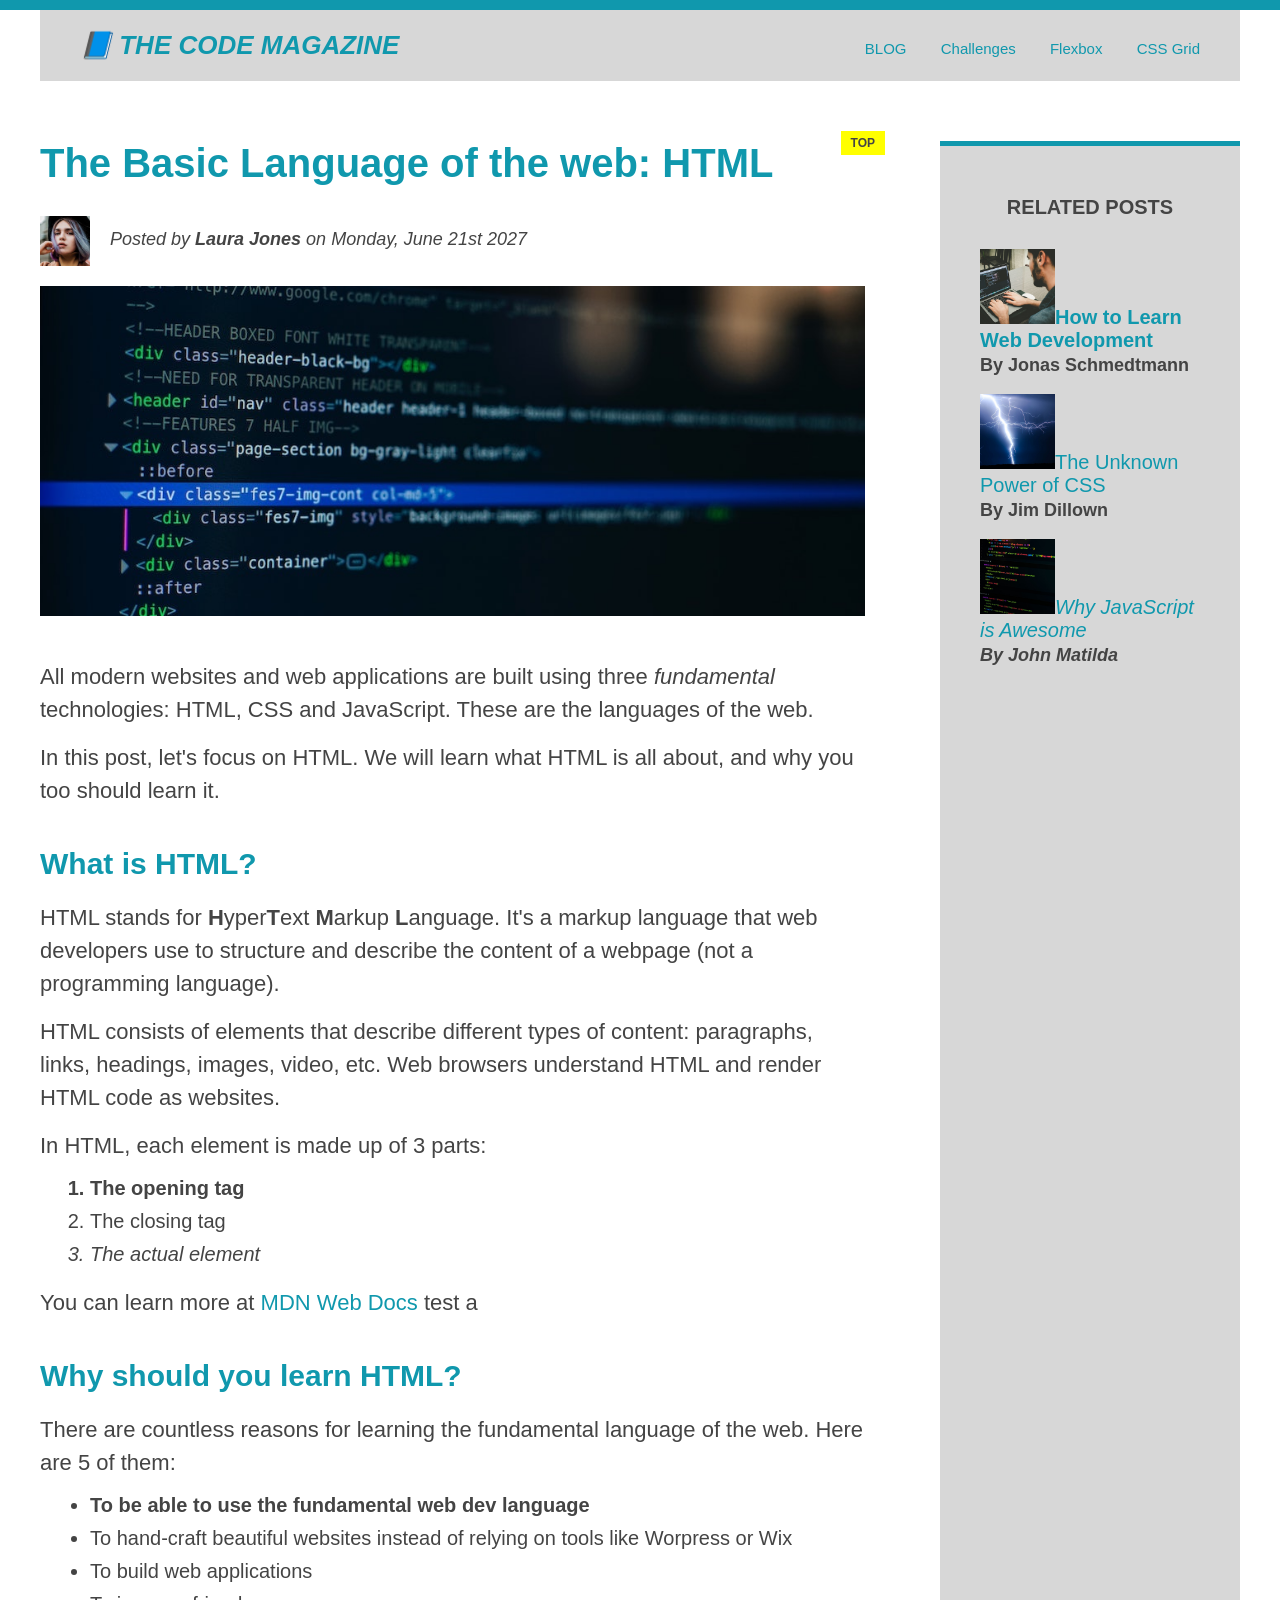
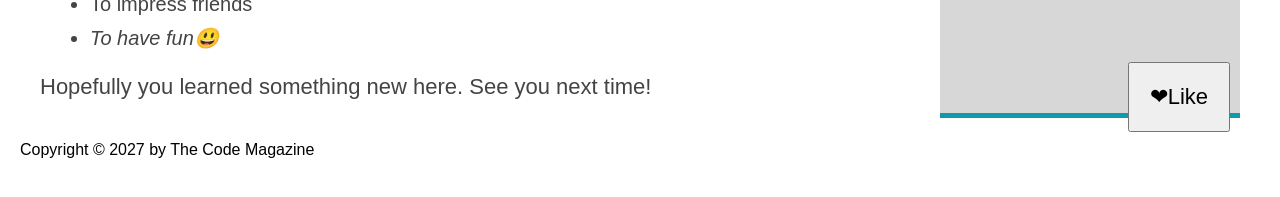
==== commit ebc1c7b7: "refactor layout styles to enhance flexibility and introduce CSS Grid layout" ====
--- a/Udemy/02-HTML-Fundamentals/index.html
+++ b/Udemy/02-HTML-Fundamentals/index.html
@@ -19,119 +19,120 @@
         </nav>
       </header>
 
-      <div class="row">
-        <article>
-          <header class="post-header">
-            <h2>The Basic Language of the web: HTML</h2>
+      <!-- only necessary for flexbox -->
+      <!-- <div class="row"> -->
+      <article>
+        <header class="post-header">
+          <h2>The Basic Language of the web: HTML</h2>
+          <img
+            src="img/laura-jones.jpg"
+            alt="Headshot of Laura Jones"
+            width="50"
+            height="50"
+            class="author-img"
+          />
+          <p id="author" class="author">
+            Posted by <strong>Laura Jones</strong> on Monday, June 21st 2027
+          </p>
+          <img
+            src="img/post-img.jpg"
+            alt="HTML code on screen"
+            width="500"
+            height="200"
+            class="post-img"
+          />
+        </header>
+        <p>
+          All modern websites and web applications are built using three
+          <em>fundamental</em>
+          technologies: HTML, CSS and JavaScript. These are the languages of the
+          web.
+        </p>
+        <p>
+          In this post, let's focus on HTML. We will learn what HTML is all
+          about, and why you too should learn it.
+        </p>
+        <h3>What is HTML?</h3>
+        <p>
+          HTML stands for <strong>H</strong>yper<strong>T</strong>ext
+          <strong>M</strong>arkup <strong>L</strong>anguage. It's a markup
+          language that web developers use to structure and describe the content
+          of a webpage (not a programming language).
+        </p>
+        <p>
+          HTML consists of elements that describe different types of content:
+          paragraphs, links, headings, images, video, etc. Web browsers
+          understand HTML and render HTML code as websites.
+        </p>
+        <p>In HTML, each element is made up of 3 parts:</p>
+        <ol>
+          <li class="first-li">The opening tag</li>
+          <li>The closing tag</li>
+          <li>The actual element</li>
+        </ol>
+        <p>
+          You can learn more at
+          <a href="https://developer.mozilla.org/en-US/" target="_blank"
+            >MDN Web Docs</a
+          >
+          <a>test a</a>
+        </p>
+        <h3>Why should you learn HTML?</h3>
+        <p>
+          There are countless reasons for learning the fundamental language of
+          the web. Here are 5 of them:
+        </p>
+        <ul>
+          <li class="first-li">
+            To be able to use the fundamental web dev language
+          </li>
+          <li>
+            To hand-craft beautiful websites instead of relying on tools like
+            Worpress or Wix
+          </li>
+          <li>To build web applications</li>
+          <li>To impress friends</li>
+          <li>To have fun😃</li>
+        </ul>
+        <p>Hopefully you learned something new here. See you next time!</p>
+      </article>
+      <aside>
+        <h4>Related posts</h4>
+        <ul class="related">
+          <li>
             <img
-              src="img/laura-jones.jpg"
-              alt="Headshot of Laura Jones"
-              width="50"
-              height="50"
-              class="author-img"
-            />
-            <p id="author" class="author">
-              Posted by <strong>Laura Jones</strong> on Monday, June 21st 2027
-            </p>
+              src="img/related-1.jpg"
+              alt="a person infront of a computer screen"
+              height="75"
+              width="75"
+            /><a href="#">How to Learn Web Development</a>
+            <p class="related-author">By Jonas Schmedtmann</p>
+          </li>
+          <li>
             <img
-              src="img/post-img.jpg"
-              alt="HTML code on screen"
-              width="500"
-              height="200"
-              class="post-img"
-            />
-          </header>
-          <p>
-            All modern websites and web applications are built using three
-            <em>fundamental</em>
-            technologies: HTML, CSS and JavaScript. These are the languages of
-            the web.
-          </p>
-          <p>
-            In this post, let's focus on HTML. We will learn what HTML is all
-            about, and why you too should learn it.
-          </p>
-          <h3>What is HTML?</h3>
-          <p>
-            HTML stands for <strong>H</strong>yper<strong>T</strong>ext
-            <strong>M</strong>arkup <strong>L</strong>anguage. It's a markup
-            language that web developers use to structure and describe the
-            content of a webpage (not a programming language).
-          </p>
-          <p>
-            HTML consists of elements that describe different types of content:
-            paragraphs, links, headings, images, video, etc. Web browsers
-            understand HTML and render HTML code as websites.
-          </p>
-          <p>In HTML, each element is made up of 3 parts:</p>
-          <ol>
-            <li class="first-li">The opening tag</li>
-            <li>The closing tag</li>
-            <li>The actual element</li>
-          </ol>
-          <p>
-            You can learn more at
-            <a href="https://developer.mozilla.org/en-US/" target="_blank"
-              >MDN Web Docs</a
-            >
-            <a>test a</a>
-          </p>
-          <h3>Why should you learn HTML?</h3>
-          <p>
-            There are countless reasons for learning the fundamental language of
-            the web. Here are 5 of them:
-          </p>
-          <ul>
-            <li class="first-li">
-              To be able to use the fundamental web dev language
-            </li>
-            <li>
-              To hand-craft beautiful websites instead of relying on tools like
-              Worpress or Wix
-            </li>
-            <li>To build web applications</li>
-            <li>To impress friends</li>
-            <li>To have fun😃</li>
-          </ul>
-          <p>Hopefully you learned something new here. See you next time!</p>
-        </article>
-        <aside>
-          <h4>Related posts</h4>
-          <ul class="related">
-            <li>
-              <img
-                src="img/related-1.jpg"
-                alt="a person infront of a computer screen"
-                height="75"
-                width="75"
-              /><a href="#">How to Learn Web Development</a>
-              <p class="related-author">By Jonas Schmedtmann</p>
-            </li>
-            <li>
-              <img
-                src="img/related-2.jpg"
-                alt="a picture showing a lightning"
-                height="75"
-                width="75"
-              /><a href="#">The Unknown Power of CSS</a>
-              <p class="related-author">By Jim Dillown</p>
-            </li>
-            <li>
-              <img
-                src="img/related-3.jpg"
-                alt="A code on the screen"
-                height="75"
-                width="75"
-              /><a href="#">Why JavaScript is Awesome</a>
-              <p class="related-author">By John Matilda</p>
-            </li>
-          </ul>
-        </aside>
-      </div>
-      <footer>
-        <p id="copyright">Copyright &copy; 2027 by The Code Magazine</p>
-      </footer>
+              src="img/related-2.jpg"
+              alt="a picture showing a lightning"
+              height="75"
+              width="75"
+            /><a href="#">The Unknown Power of CSS</a>
+            <p class="related-author">By Jim Dillown</p>
+          </li>
+          <li>
+            <img
+              src="img/related-3.jpg"
+              alt="A code on the screen"
+              height="75"
+              width="75"
+            /><a href="#">Why JavaScript is Awesome</a>
+            <p class="related-author">By John Matilda</p>
+          </li>
+        </ul>
+      </aside>
     </div>
+    <footer>
+      <p id="copyright">Copyright &copy; 2027 by The Code Magazine</p>
+    </footer>
+    <!-- </div> -->
     <button>❤Like</button>
   </body>
 </html>
--- a/Udemy/02-HTML-Fundamentals/style.css
+++ b/Udemy/02-HTML-Fundamentals/style.css
@@ -19,8 +19,8 @@
 .main-header {
   background-color: #05040528;
   padding: 20px 40px;
-  margin-bottom: 60px;
-  height: 20px;
+  /* margin-bottom: 60px; */
+  /* height: 20px; */
 }
 
 nav {
@@ -29,7 +29,7 @@
 }
 
 article {
-  margin-bottom: 60px;
+  /* margin-bottom: 60px; */
   position: relative;
 }
 .post-header {
@@ -196,7 +196,7 @@
   right: 50px;
 }
 #copyright {
-  color: red;
+  color: black;
   padding: 20px;
 }
 
@@ -239,8 +239,8 @@
 footer {
   clear: both;
 }
-
-.row {
+/* FLEXBOX LAYOUT */
+/* .row {
   display: flex;
   align-items: flex-start;
   gap: 75px;
@@ -248,9 +248,36 @@
 }
 
 .article {
-  flex: 0 0 825px;
+  flex: 1;
   margin-bottom: 0;
 }
 .aside {
+DEFAULTS
+fle-grow: 0;
+flex-shrink: 1;
+flex-basis: auto;
   flex-basis: 0 0 300px;
-}
+} */
+
+/* CSS GRID LAYOUT*/
+.container {
+  display: grid;
+  grid-template-columns: 1fr 300px;
+  column-gap: 75px;
+  row-gap: 60px;
+}
+
+.main-header {
+  /* grid-column: 1 / span 2; */
+  grid-column: 1 / -1;
+}
+
+article {
+}
+
+aside {
+}
+
+footer {
+  grid-column: 1 / -1;
+}
